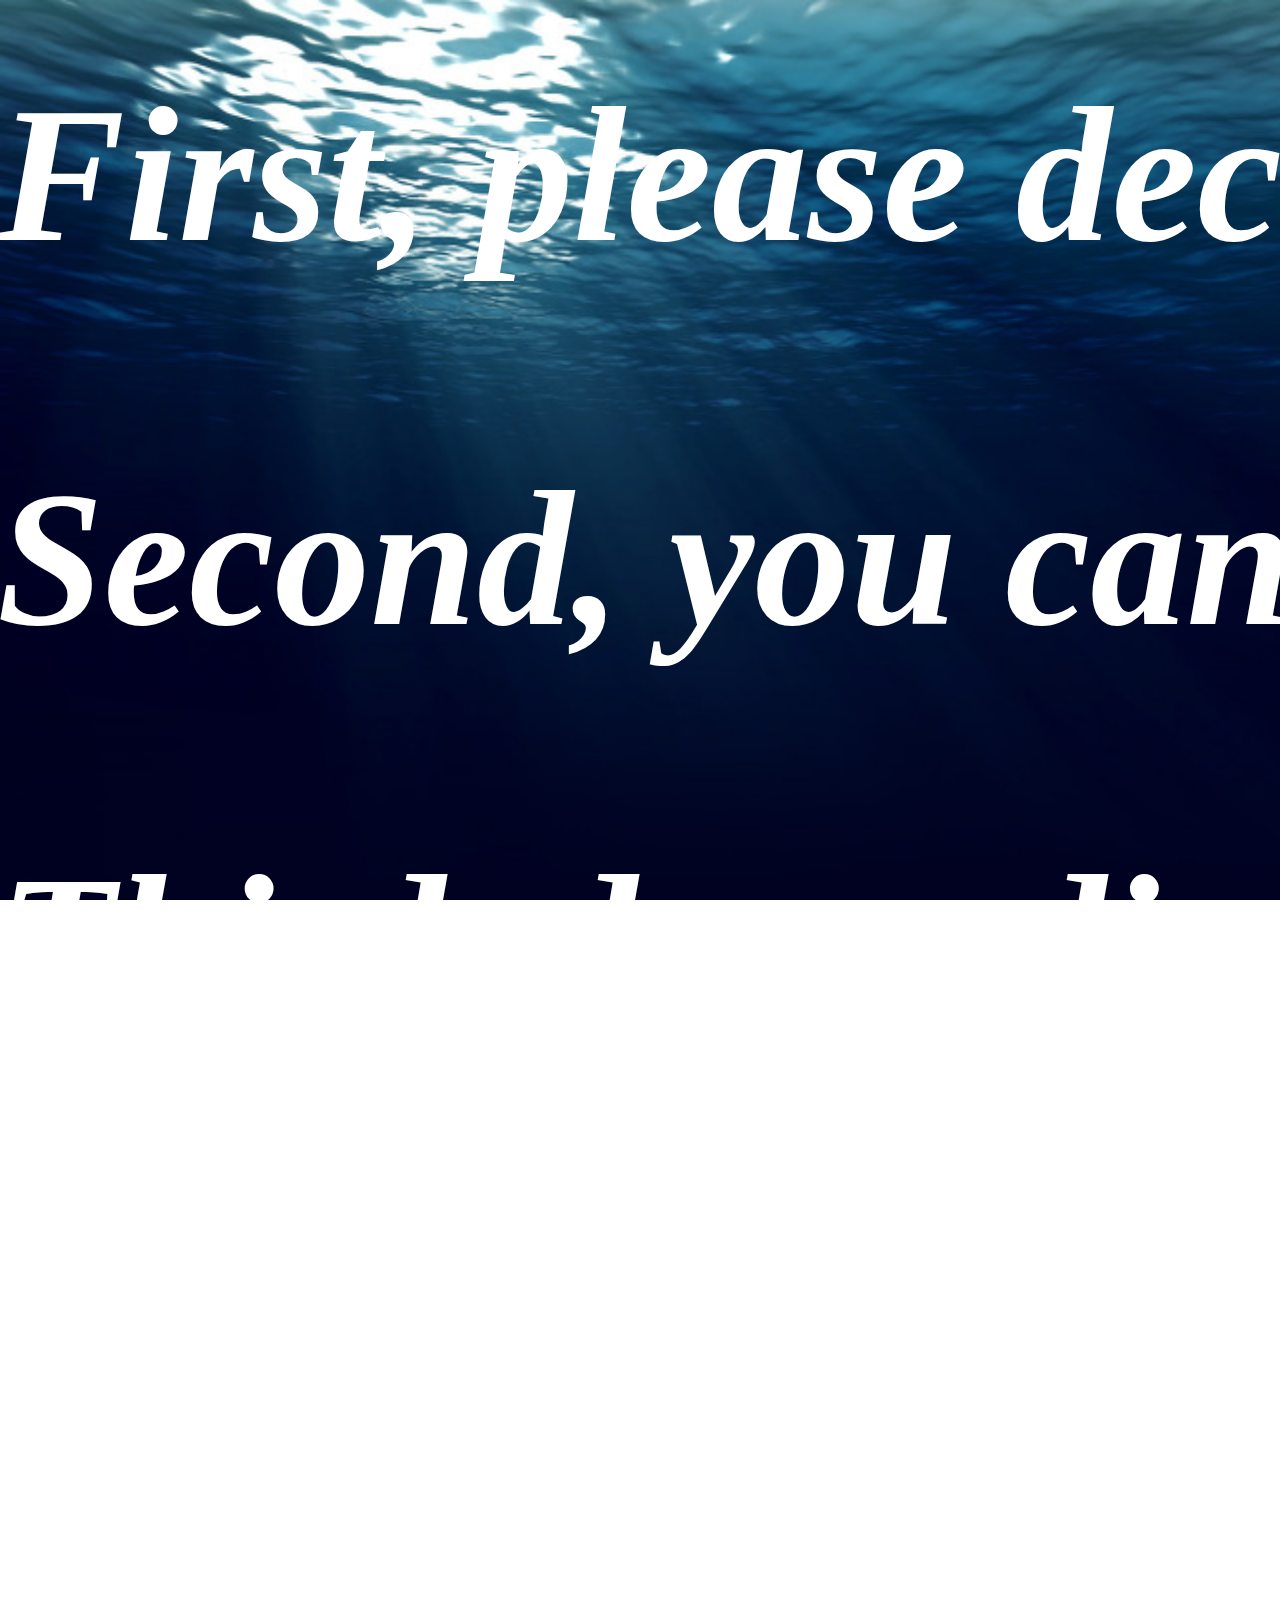
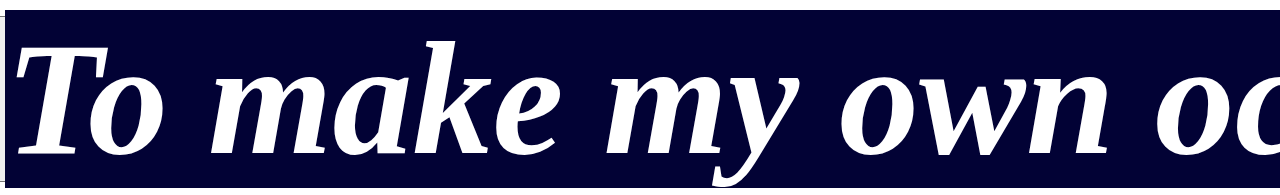
==== manual.html @ 35a56da9 "html 수정_manual page 추가" ====
<!DOCTYPE>
<html>
	<head>
		<title>Manual Page</title>
		<style>
			body {
				background-image : url('Deepsea.jpeg');
				background-repeat: no-repeat;
				background-size : cover ;
			}
			
			#title {  
			 background-color:transparent;
			 position:absolute;
			 height:500px; width:5000px;
			 margin:-150px 0px 0px -200px;
			 top: 25%;
			 left: 15%;
			 padding: 5px;
		   }
		</style>
	</head>
	<body>
		<div id="title" style="text-align:left">
			<span style="
				font-style: italic ; 
				font-weight: bold; 
				font-size: 12em;
				line-height: 1.0em; 
				color: white;
				font-family: Times New Roman;
			"> 
				First, please decorate your dream under the sea!<br><br>
				Second, you can move the object by clicking and dragging it.<br><br>
				Third, depending on your choice, underwater creatures can have a happy ending or a sad ending.
				<br><br><br>
				<button type="button" onclick="location.href='index.html'">
					<span style="
					font-style: italic ; 
					font-weight: bold; 
					font-size: 12em;
					line-height: 1.0em; 
					color: white;
					font-family: Times New Roman;
					background-color: #020235;
					"> 
					To make my own ocean ▶
				</button>
			</span>
	    </div>
		
	</body>
</html>
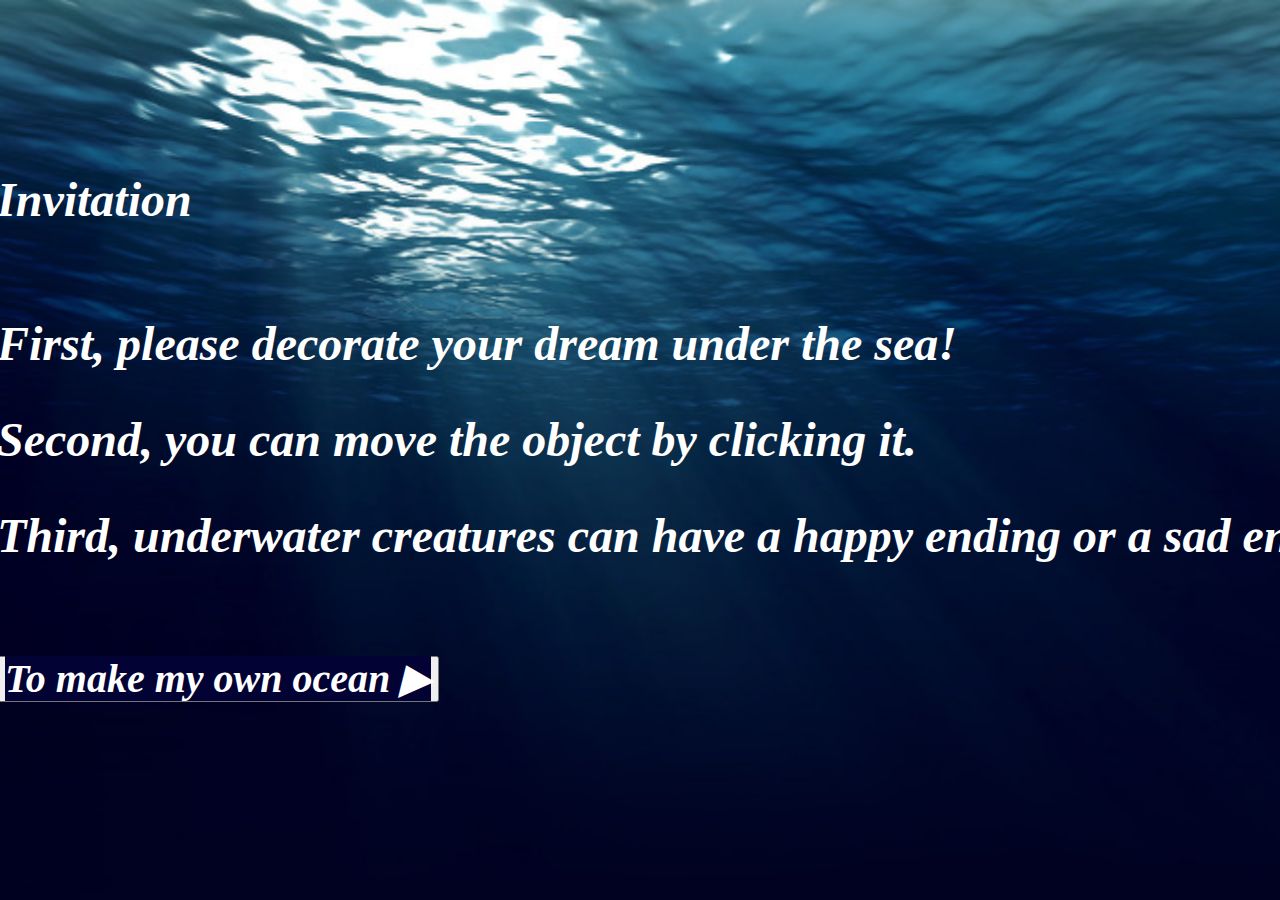
==== commit 26b3b600: "Update manual.html" ====
--- a/manual.html
+++ b/manual.html
@@ -25,20 +25,21 @@
 			<span style="
 				font-style: italic ; 
 				font-weight: bold; 
-				font-size: 12em;
+				font-size: 3em;
 				line-height: 1.0em; 
 				color: white;
 				font-family: Times New Roman;
 			"> 
+			<br><br>Invitation<br><br><br>
 				First, please decorate your dream under the sea!<br><br>
-				Second, you can move the object by clicking and dragging it.<br><br>
-				Third, depending on your choice, underwater creatures can have a happy ending or a sad ending.
+				Second, you can move the object by clicking it.<br><br>
+				Third, underwater creatures can have a happy ending or a sad ending
 				<br><br><br>
-				<button type="button" onclick="location.href='index.html'">
+				<button type="button" onclick="location.href='http:/' + '/127.0.0.1:8887/index.html'">
 					<span style="
 					font-style: italic ; 
 					font-weight: bold; 
-					font-size: 12em;
+					font-size: 3em;
 					line-height: 1.0em; 
 					color: white;
 					font-family: Times New Roman;
@@ -50,4 +51,4 @@
 	    </div>
 		
 	</body>
-</html>+</html>
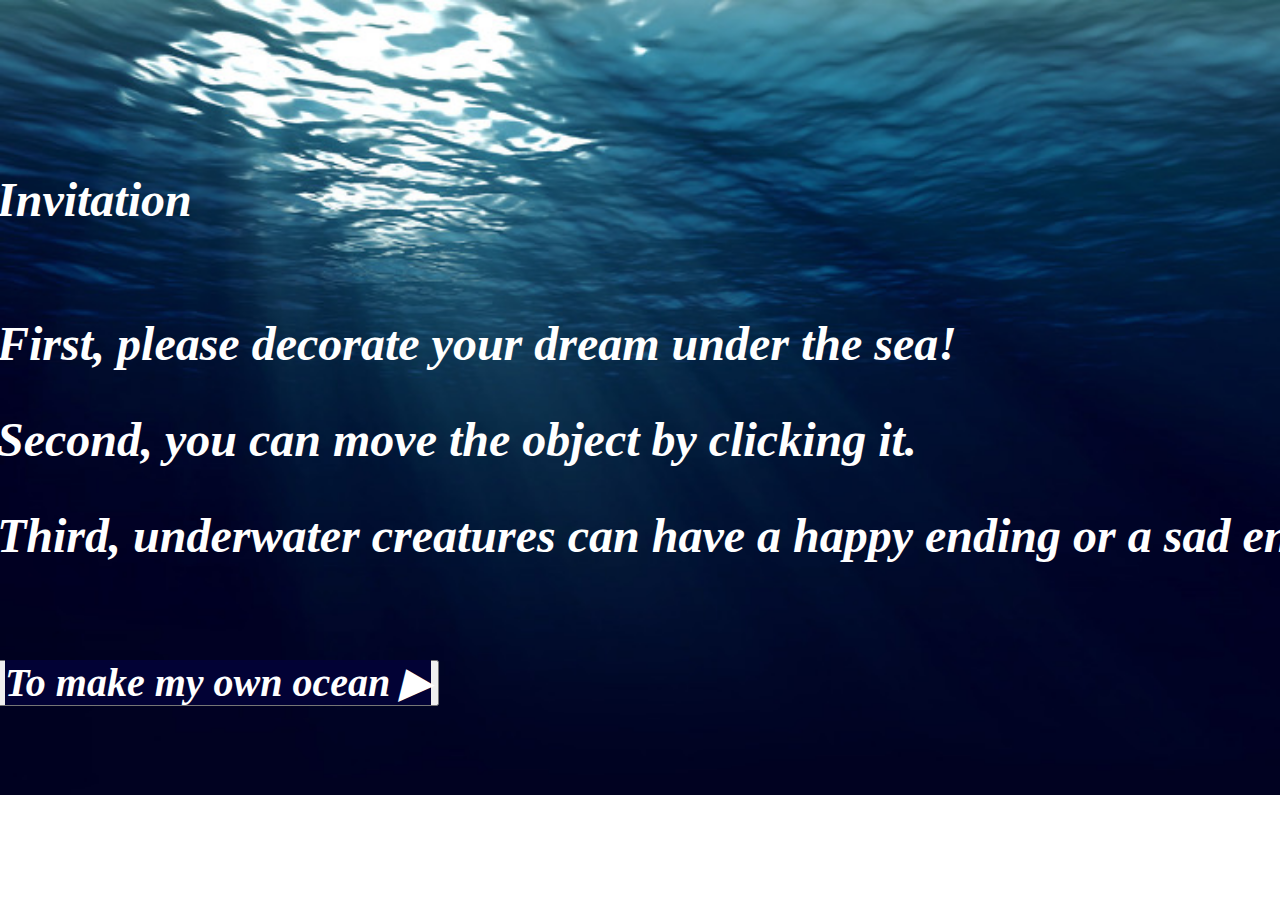
==== commit e8e63e8b: "Add files via upload" ====
--- a/manual.html
+++ b/manual.html
@@ -1,4 +1,4 @@
-<!DOCTYPE>
+<!DOCTYPE html>
 <html>
 	<head>
 		<title>Manual Page</title>
@@ -30,6 +30,7 @@
 				color: white;
 				font-family: Times New Roman;
 			"> 
+			
 			<br><br>Invitation<br><br><br>
 				First, please decorate your dream under the sea!<br><br>
 				Second, you can move the object by clicking it.<br><br>
@@ -51,4 +52,4 @@
 	    </div>
 		
 	</body>
-</html>
+</html>